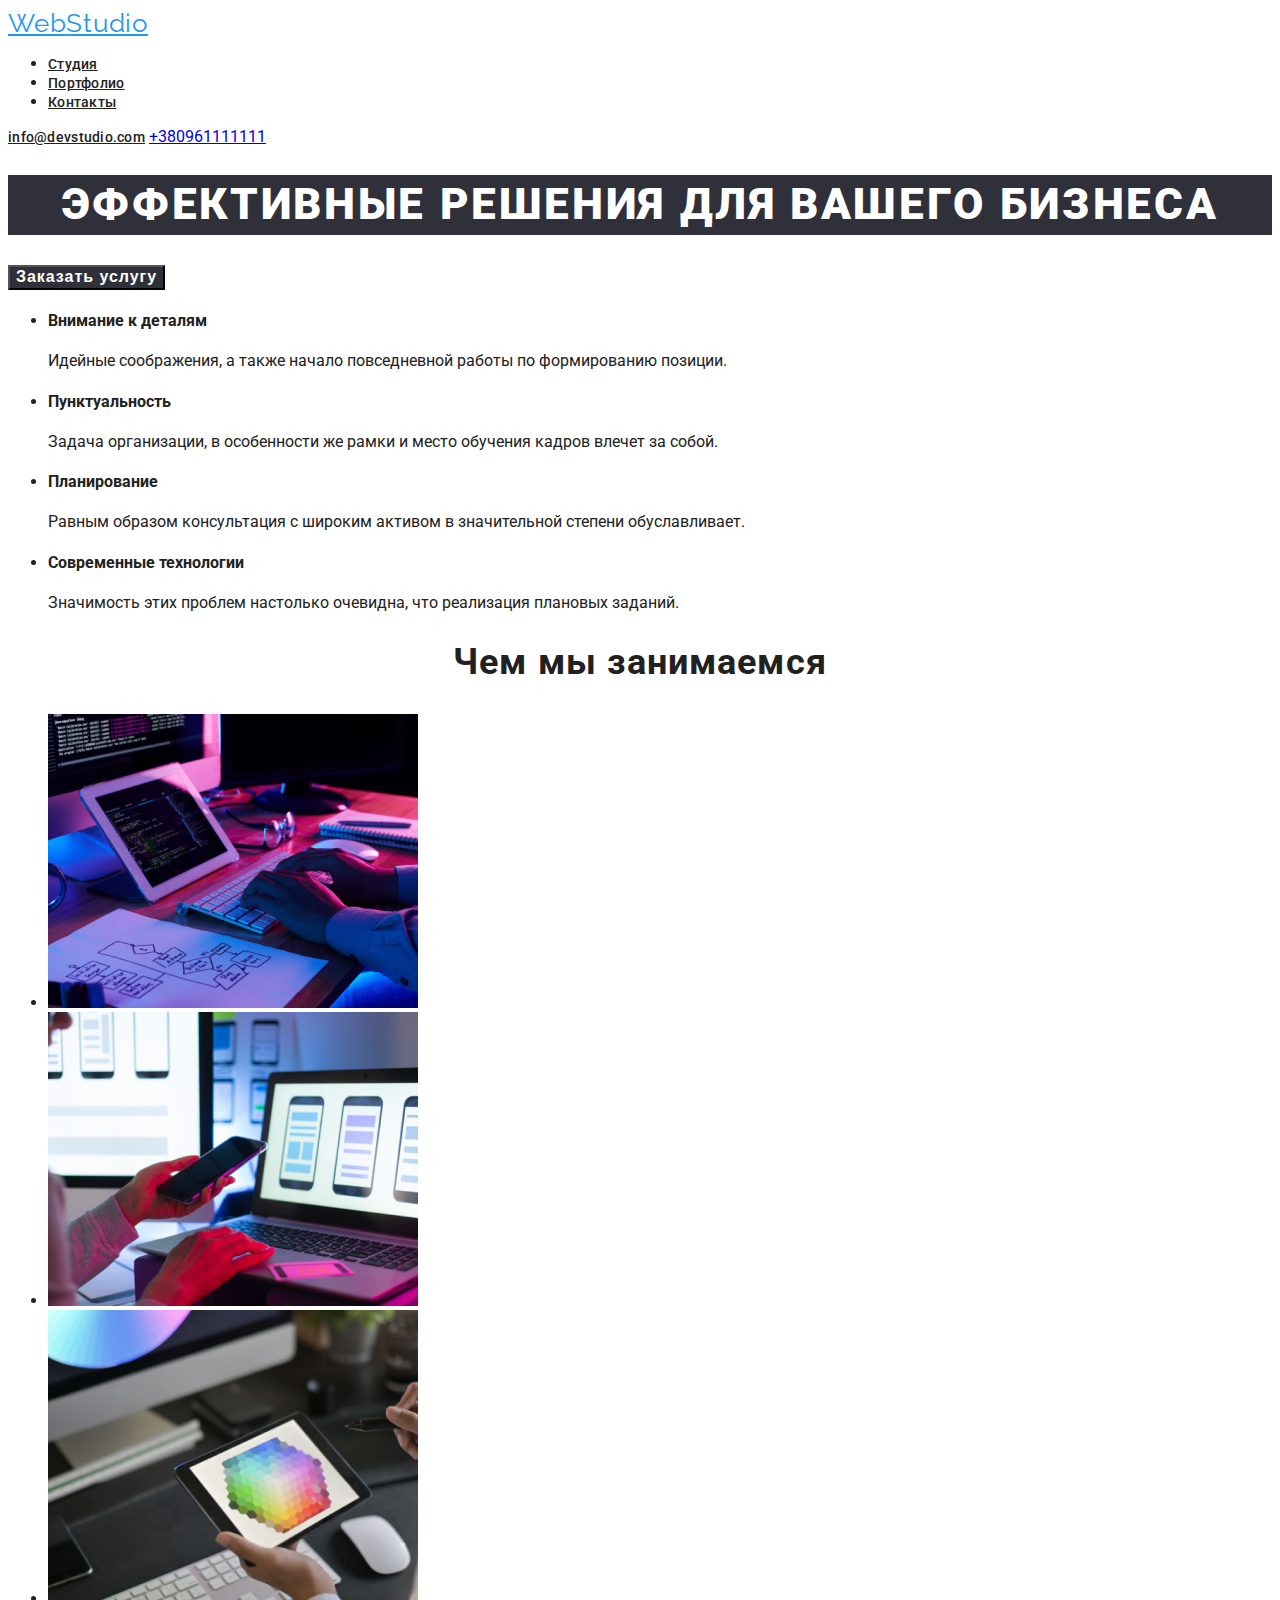
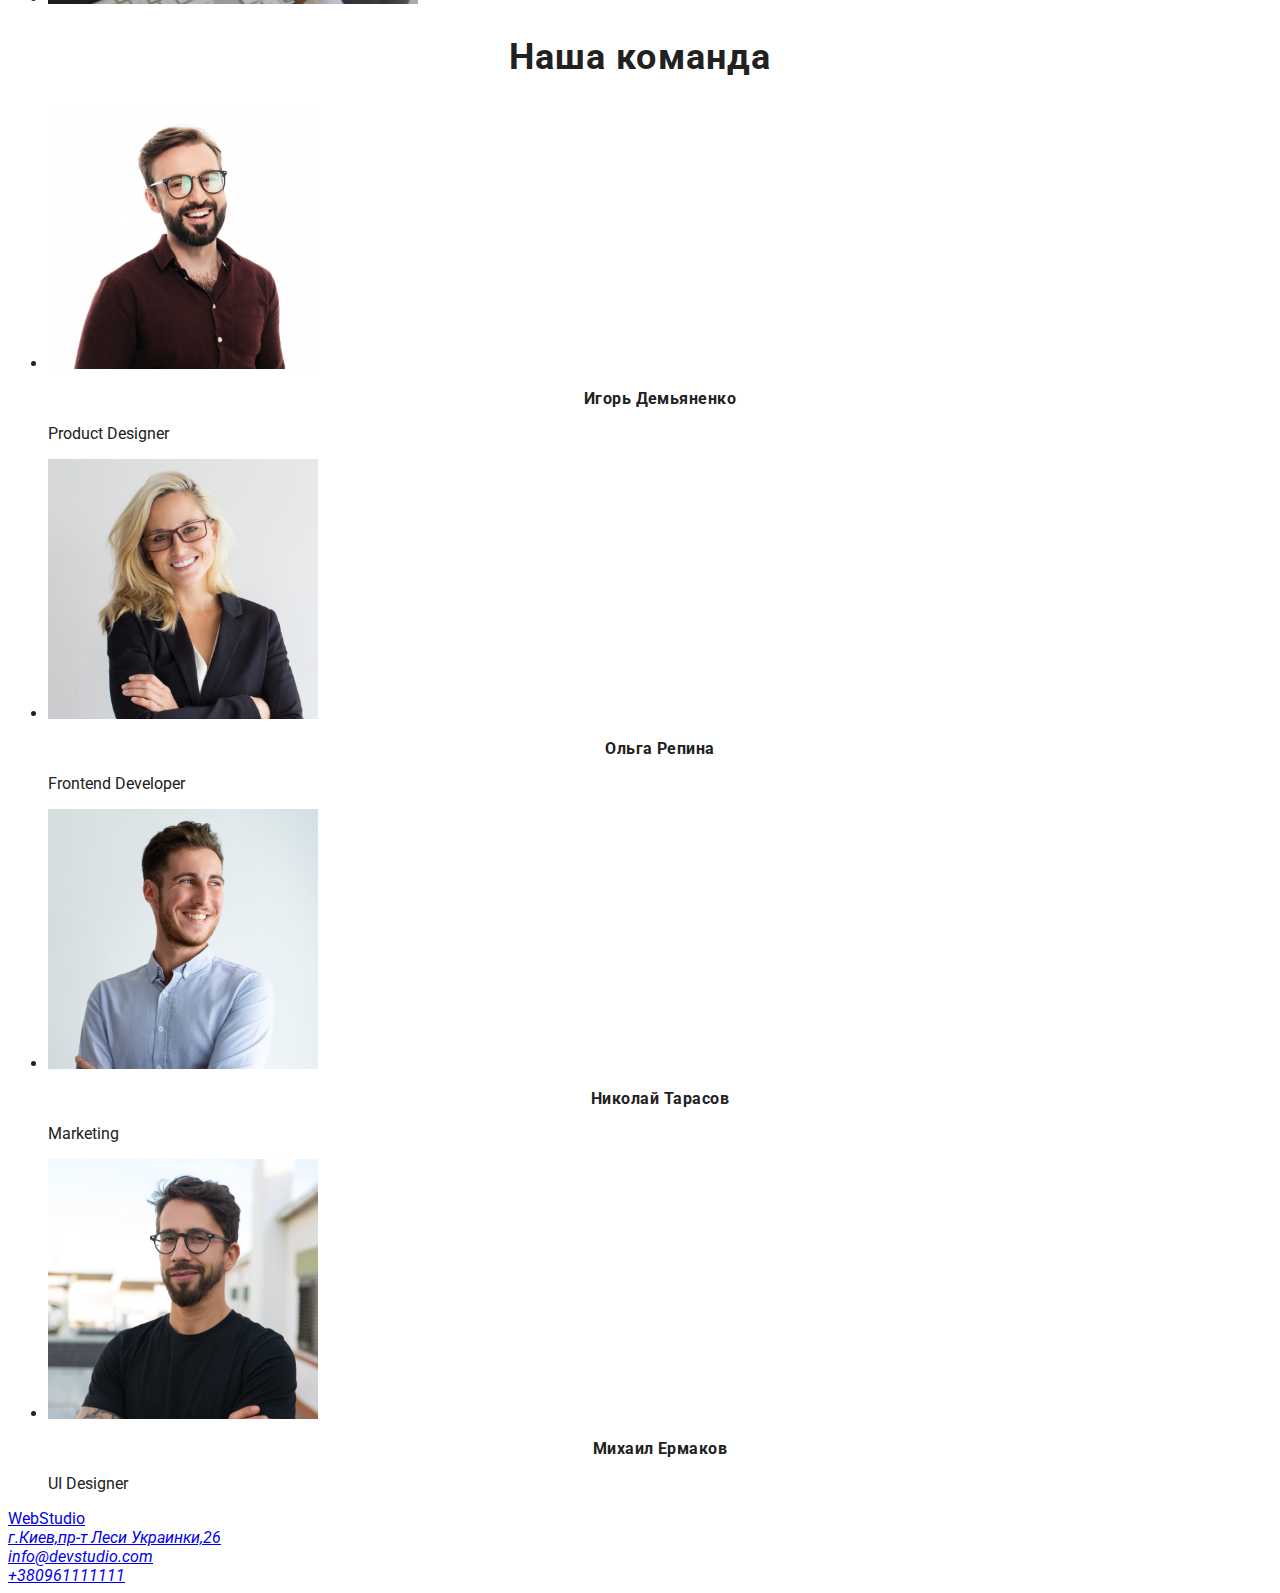
==== index.html @ 576f10f3 "index.html" ====
<!DOCTYPE html>
<html lang="ru">
<head>
    <meta charset="UTF-8">
    <meta name="viewport" content="width=device-width, initial-scale=1.0">
    <title lang="en">Web Studio</title>
    <link rel="preconnect" href="https://fonts.gstatic.com"> 
    <link 
          href="https://fonts.googleapis.com/css2?family=Raleway:wght@700&family=Roboto:wght@400;500;700;900&display=swap" 
          rel="stylesheet">
    <link rel="stylesheet" href="./css/styles.css">
</head>
<!--Header-->
<body>
    <header class="main-header">
        <nav class="navigation">
            <a class="logo-link" href="/"><span>Web</span>Studio</a>
            <ul class="navigation-list">
                <li class="navigation-list-item">
                    <a class="navigation-list-link" href="#">Студия</a>
                </li>
                <li class="navigation-list-item">
                    <a class="navigation-list-link" href="../portfolio.html">Портфолио</a>
                </li>
                <li class="navigation-list-item">
                    <a class="navigation-list-link" href="#">Контакты</a>
                </li>
            </ul>
        </nav>
            <a class="header-mail-link" href="mailto:info@devstudio.com">info@devstudio.com</a>
            <a class="header-tel-link" href="tel:+380961111111">+380961111111</a>
    </header>


    <main>
    <!--Hero-->
        <section class="hero">
                <h1 class="hero-title">Эффективные решения для вашего бизнеса</h1>
                <button class="modal-btn" type="button">Заказать услугу</button>
        </section>
        <section class="section-title">

            <ul class="post">
                <li class="post-title">
                    <h4 class="post-title-text">Внимание к деталям</h4>    
                    <p class="text">Идейные соображения, а также начало повседневной работы по формированию позиции.</p>
                </li>   
                <li class="post-title">
                    <h4 class="post-title-text">Пунктуальность</h4>
                    <p class="text">Задача организации, в особенности же рамки и место обучения кадров влечет за собой.</p>
                </li>
                <li class="post-title">
                   <h4 class="post-title-text">Планирование</h4>
                   <p class="text">Равным образом консультация с широким активом в значительной степени обуславливает.</p>
                </li>
                <li class="post-title">
                    <h4 class="post-title-text">Современные технологии</h4>
                    <p class="text">Значимость этих проблем настолько очевидна, что реализация плановых заданий.</p>
                </li>   
            </ul>
            <!--GALLERY-->
            <h2>Чем мы занимаемся</h2>
            <ul class="gallery">
                <li>
                    <img src="./ourproduct/box1.jpg" alt="верстка" width="370" height="294">
                </li>
                <li>
                    <img src="./ourproduct/box2.jpg" alt="приожения" width="370" height="294">
                </li>
                <li>
                    <img src="./ourproduct/box3.jpg" alt="дизайн" width="370" height="294">
                </li>
            </ul>
    </section>
    <section>
        <h2>Наша команда</h2>
        <ul>
            <li>
                <img src="./people/img.jpg" alt="Игорь Демьяненко" width="270" height="260">
                <h3>Игорь Демьяненко</h3>
                <p lang="en">Product Designer</p>

            </li>
            <li>
                 <img src="./people/img-1.jpg" alt="Oльга Репина" width="270" height="260">
                 <h3>Ольга Репина</h3>
                 <p lang="en">Frontend Developer</p>
 
            </li>
            <li>
                <img src="./people/img-2.jpg" alt="Николай Тарасов" width="270" height="260">
                <h3>Николай Тарасов</h3>
                <p lang="en">Marketing</p>

            </li>
            <li>
                <img src="./people/img-3.jpg" alt="Михаил Ермаков" width="270" height="260">
                <h3>Михаил Ермаков</h3>
                <p lang="en">UI Designer</p>
            </li>
        </ul>
     </section>
    </main>
    <footer>
        <a href="#" lang="en"><span>Web</span>Studio</a>
        <address>
            <a href="https://goo.gl/maps/spfhJ3f5usvw6KuQ7" target="_blank">г.Киев,пр-т Леси Украинки,26</a><br>

            <a href="mailto:info@devstudio.com">info@devstudio.com</a><br>
            <a href="tel:+380961111111">+380961111111</a>
         </address>
    </footer>
</body>   
</html>
---- css/styles.css ----
body{
    font-family: "Roboto", sans-serif;
    color: #212121;
}
/*цвет лого*/
.logo-link{
    font-family: "Raleway",sans-serif;
    font-style: normal;
    font-weight: 400;
    font-size: 26px;
    line-height: 1,192;
    letter-spacing: 0.03em;
    color: #2196F3;
}
.logo-link:hover,
.logo-link:focus{
    color:  #2196F3;
}

.navigation-list-link{
  font-weight: 500;
  font-size: 14px;
  line-height: 1.143;
  letter-spacing: 0.02em;
  color: #212121;
}

.navigation-list-link:hover,
.navigation-list-link:focus{
   color: #2196F3;
}

.header-mail-link{
  font-weight: 500;
  font-size: 14px;
  line-height: 1.143;
  letter-spacing: 0.02em;
   color: #212121;
}
.header-mail-link:hover,
.header-mail-link:focus{
    color: #2196F3;
}
.header-tel-linl{
  font-weight: 500;
  font-size: 14px;
  line-height: 1.143;
  color: #2196F3;
} 
.header-tel-link:hover,
.header-tel-linl:focus{
   color: #2196F3;
}

.hero-title{
    font-weight: 900;
    font-size: 44px;
    line-height: 1.36;
    text-align: center;
    letter-spacing: 0.06em;
    text-transform: uppercase;
    
    color: #FFFFFF;
    background-color: #2F303A;
}
/*КНОПКА*/

.modal-btn{
    background-color: #2196F3;
    color: #FFFFFF;
    font-weight: 700;
    font-size: 16px;
    line-height: 1.185;
    display: flex;
    align-items: center;
    text-align: center;
    letter-spacing: 0.06em;
    color: #FFFFFF;
    background-color: #2F303A;
}

h1, h2, h3, h4 {
    font-family: "Roboto",sans-serif; 
}
h1 {
    font-size: 44px;
    line-height: 1.36;
    color: #FFFFFF;
}
h2{
    font-size: 36px;
    line-height: 1.166;
    text-align: center;
    letter-spacing: 0.03em;
    color: #212121;
}
h3{
    font-size: 16px;
    line-height: 1.188;
    text-align: center;
    letter-spacing: 0.03em;
    color: #212121;
    
}
h4{

}
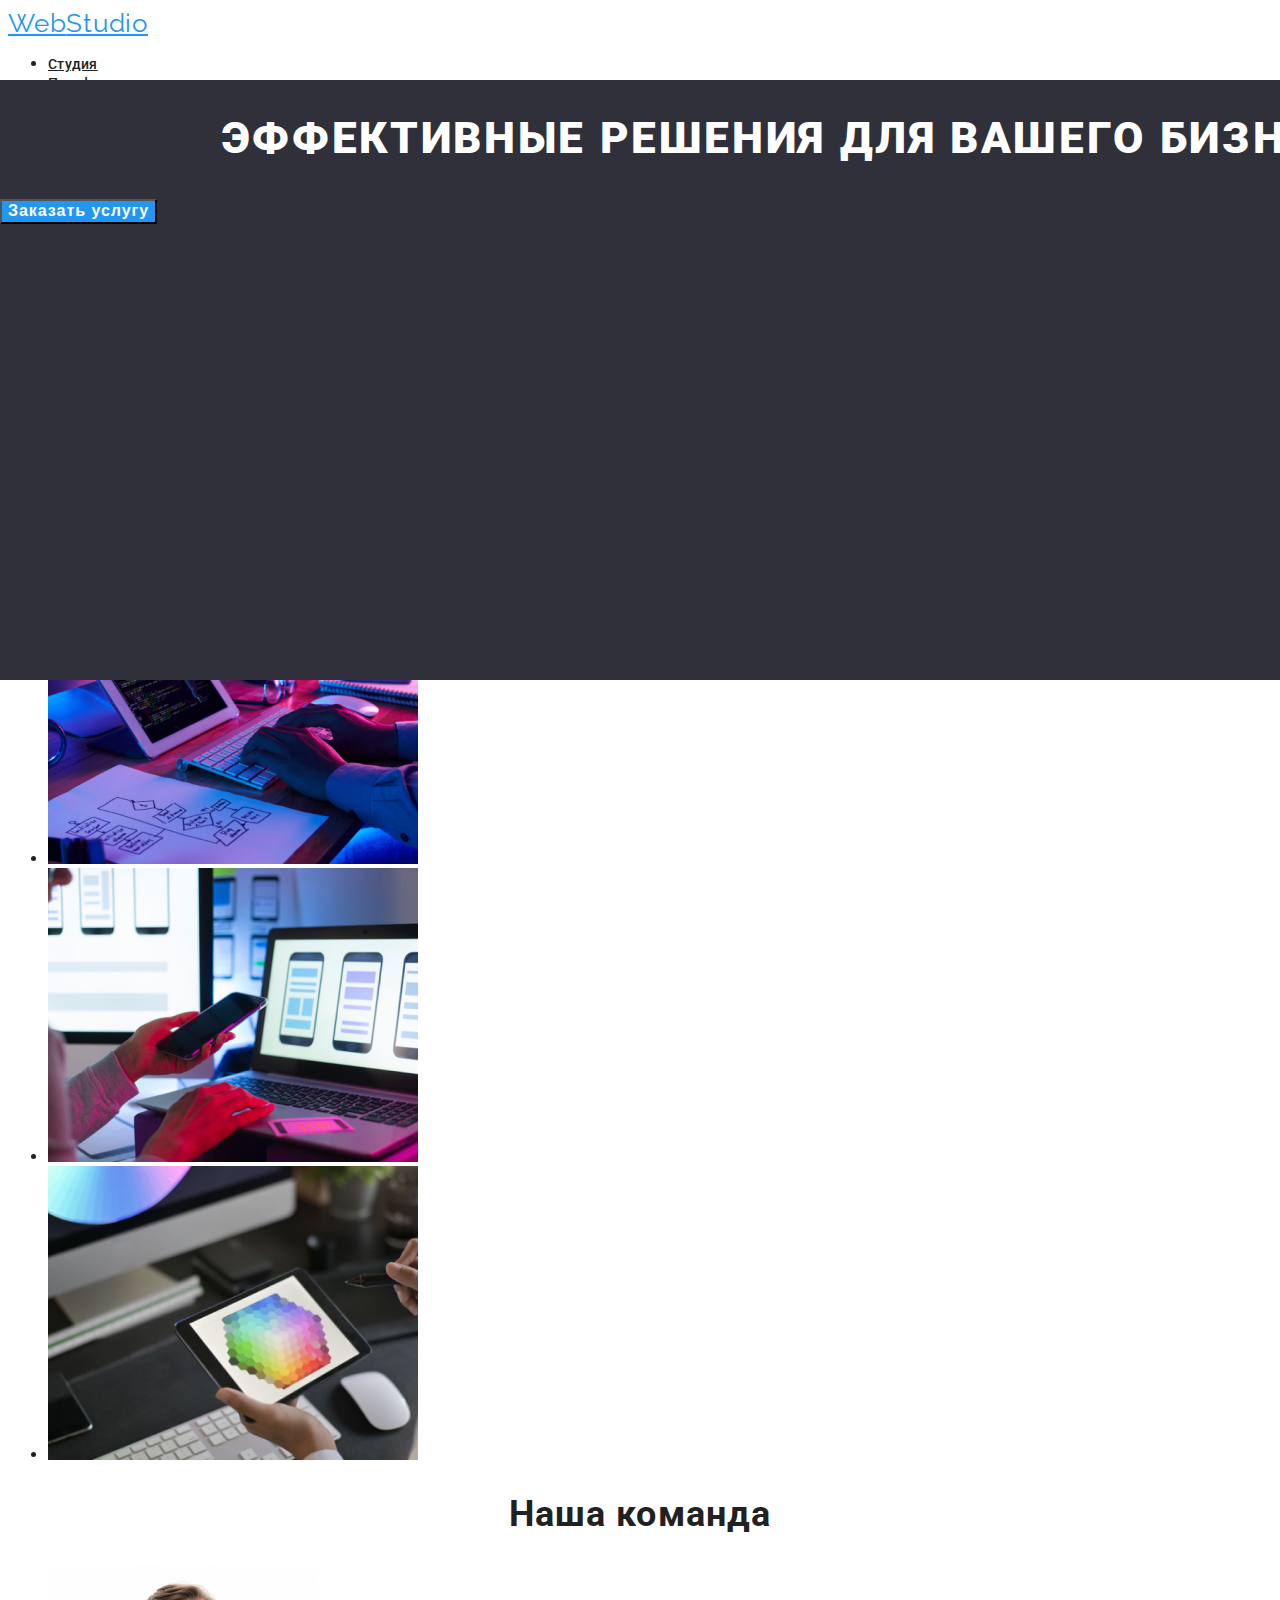
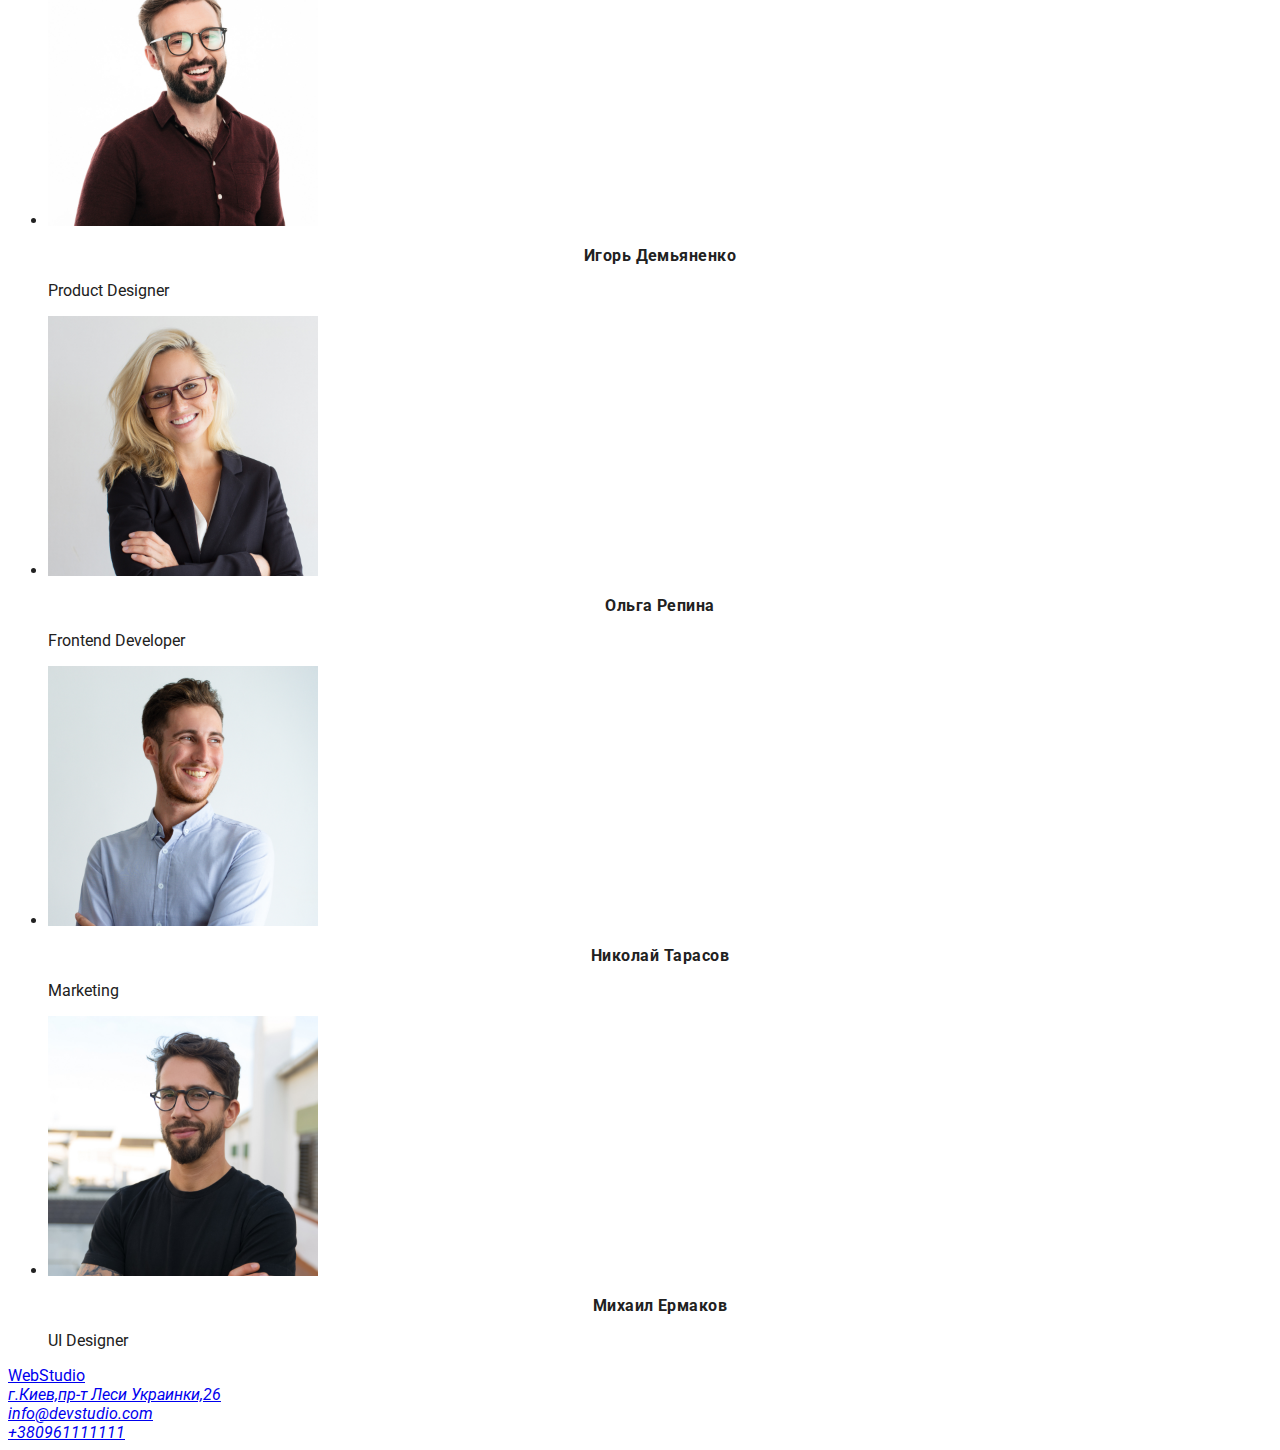
==== commit 78686bd6: "logo&portfolio" ====
--- a/index.html
+++ b/index.html
@@ -14,13 +14,13 @@
 <body>
     <header class="main-header">
         <nav class="navigation">
-            <a class="logo-link" href="/"><span>Web</span>Studio</a>
+            <a class="logo-link" href="./index.html"><span>Web</span>Studio</a>
             <ul class="navigation-list">
                 <li class="navigation-list-item">
-                    <a class="navigation-list-link" href="#">Студия</a>
+                    <a class="navigation-list-link" href="./index.html">Студия</a>
                 </li>
                 <li class="navigation-list-item">
-                    <a class="navigation-list-link" href="../portfolio.html">Портфолио</a>
+                    <a class="navigation-list-link" href="./portfolio.html">Портфолио</a>
                 </li>
                 <li class="navigation-list-item">
                     <a class="navigation-list-link" href="#">Контакты</a>
--- a/css/styles.css
+++ b/css/styles.css
@@ -51,7 +51,16 @@
 .header-tel-linl:focus{
    color: #2196F3;
 }
+.hero{
+    /* Bg */
+position: absolute;
+width: 1600px;
+height: 600px;
+left: 0px;
+top: 80px;
 
+background: #2F303A;
+}
 .hero-title{
     font-weight: 900;
     font-size: 44px;
@@ -76,7 +85,6 @@
     text-align: center;
     letter-spacing: 0.06em;
     color: #FFFFFF;
-    background-color: #2F303A;
 }
 
 h1, h2, h3, h4 {
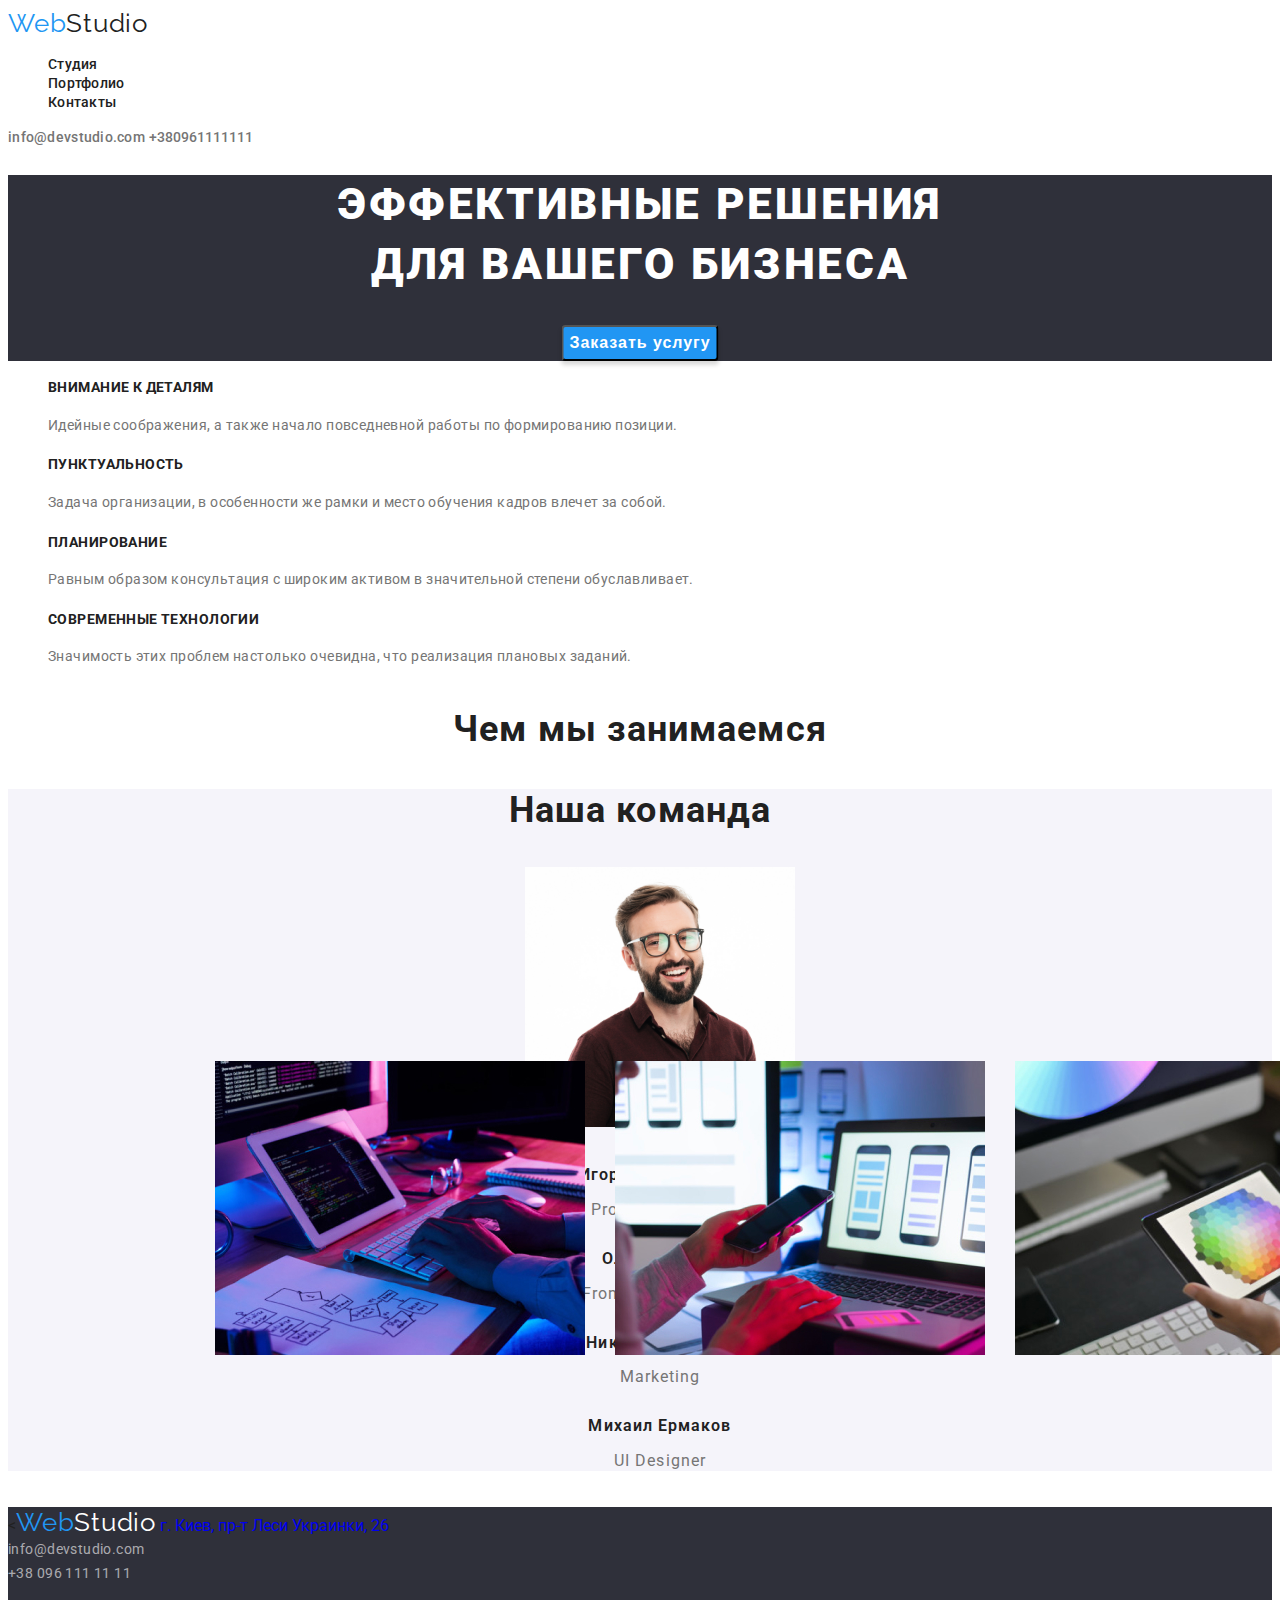
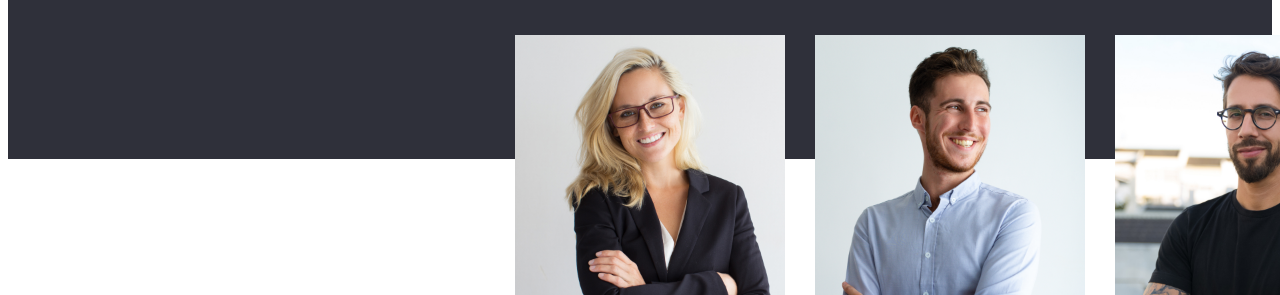
==== commit f75a4fee: "sectoion title" ====
--- a/index.html
+++ b/index.html
@@ -14,7 +14,7 @@
 <body>
     <header class="main-header">
         <nav class="navigation">
-            <a class="logo-link" href="./index.html"><span>Web</span>Studio</a>
+            <a class="logo-link" href="./index.html"><span class="logo">Web</span>Studio</a>
             <ul class="navigation-list">
                 <li class="navigation-list-item">
                     <a class="navigation-list-link" href="./index.html">Студия</a>
@@ -35,8 +35,8 @@
     <main>
     <!--Hero-->
         <section class="hero">
-                <h1 class="hero-title">Эффективные решения для вашего бизнеса</h1>
-                <button class="modal-btn" type="button">Заказать услугу</button>
+                <h1 class="hero-title">Эффективные решения<br>для вашего бизнеса</h1>
+                <button type="submit" class="button"><span>Заказать услугу</span></button>
         </section>
         <section class="section-title">
 
@@ -59,56 +59,55 @@
                 </li>   
             </ul>
             <!--GALLERY-->
-            <h2>Чем мы занимаемся</h2>
-            <ul class="gallery">
-                <li>
-                    <img src="./ourproduct/box1.jpg" alt="верстка" width="370" height="294">
+            <h2 class="our-products">Чем мы занимаемся</h2>
+            <ul class="our-products-list">
+                <li class="our-products-item">
+                    <img class="computer" src="./ourproduct/box1.jpg" alt="верстка" width="370" height="294">
                 </li>
-                <li>
-                    <img src="./ourproduct/box2.jpg" alt="приожения" width="370" height="294">
+                <li class="our-products-item">
+                    <img class="loptop" src="./ourproduct/box2.jpg" alt="приожения" width="370" height="294">
                 </li>
-                <li>
-                    <img src="./ourproduct/box3.jpg" alt="дизайн" width="370" height="294">
+                <li class="our-products-item">
+                    <img class="tablet" src="./ourproduct/box3.jpg" alt="дизайн" width="370" height="294">
                 </li>
             </ul>
     </section>
-    <section>
-        <h2>Наша команда</h2>
-        <ul>
-            <li>
-                <img src="./people/img.jpg" alt="Игорь Демьяненко" width="270" height="260">
-                <h3>Игорь Демьяненко</h3>
-                <p lang="en">Product Designer</p>
+    <section class="team" >
+        <h2 class="our-team">Наша команда</h2>
+        <ul class="our-team">
+            <li class="our-team-list">
+                <img class="igor" src="./people/img.jpg" alt="Игорь Демьяненко" width="270" height="260">
+                <h3 class="our-names" >Игорь Демьяненко</h3>
+                <p class="our-profession" lang="en">Product Designer</p>
 
             </li>
-            <li>
-                 <img src="./people/img-1.jpg" alt="Oльга Репина" width="270" height="260">
-                 <h3>Ольга Репина</h3>
-                 <p lang="en">Frontend Developer</p>
+            <li class="our-team-list">
+                 <img class="olga" src="./people/img-1.jpg" alt="Oльга Репина" width="270" height="260">
+                 <h3 class="our-names" >Ольга Репина</h3>
+                 <p class="our-profession" lang="en">Frontend Developer</p>
  
             </li>
-            <li>
-                <img src="./people/img-2.jpg" alt="Николай Тарасов" width="270" height="260">
-                <h3>Николай Тарасов</h3>
-                <p lang="en">Marketing</p>
+            <li class="our-team-list">
+                <img class="nikolay" src="./people/img-2.jpg" alt="Николай Тарасов" width="270" height="260">
+                <h3 class="our-names" >Николай Тарасов</h3>
+                <p class="our-profession" lang="en">Marketing</p>
 
             </li>
-            <li>
-                <img src="./people/img-3.jpg" alt="Михаил Ермаков" width="270" height="260">
-                <h3>Михаил Ермаков</h3>
-                <p lang="en">UI Designer</p>
+            <li class="our-team-list">
+                <img class="mihail" src="./people/img-3.jpg" alt="Михаил Ермаков" width="270" height="260">
+                <h3 class="our-names" >Михаил Ермаков</h3>
+                <p class="our-profession" lang="en">UI Designer</p>
             </li>
         </ul>
      </section>
     </main>
-    <footer>
-        <a href="#" lang="en"><span>Web</span>Studio</a>
-        <address>
-            <a href="https://goo.gl/maps/spfhJ3f5usvw6KuQ7" target="_blank">г.Киев,пр-т Леси Украинки,26</a><br>
+    <footer id="footer" class="footer"> <!--ID для ссылки-якоря-->
+        <<a class="logo-link-2" href="./index.html"><span class="logo-2">Web</span>Studio</a>
 
-            <a href="mailto:info@devstudio.com">info@devstudio.com</a><br>
-            <a href="tel:+380961111111">+380961111111</a>
-         </address>
-    </footer>
+     <a href="https://goo.gl/maps/Ce2jviXbWAB63QqT9" class="adress-map" >г. Киев, пр-т Леси Украинки, 26 </a><br>
+     <a href="mailto:info@example.com" class="down-contacts">info@devstudio.com</a><br>
+     <a href="tel:+380961111111" class="down-contacts">+38 096 111 11 11</a>
+
+</footer>
 </body>   
 </html>--- a/css/styles.css
+++ b/css/styles.css
@@ -2,7 +2,30 @@
     font-family: "Roboto", sans-serif;
     color: #212121;
 }
+a{
+    text-decoration: none;
+}
+li{
+    list-style-type: none;
+}
+html {
+    --hover-color: #2196f3;
+    --p-color: #757575;
+    --bg-color: #2f303a;
+    --text-color: #212121;
+}
+/*========header===========*/
 /*цвет лого*/
+.logo
+{
+    font-family: "Raleway",sans-serif;
+    font-style: normal;
+    font-weight: 400;
+    font-size: 26px;
+    line-height: 1,192;
+    letter-spacing: 0.03em;
+    color: #2196F3;
+}
 .logo-link{
     font-family: "Raleway",sans-serif;
     font-style: normal;
@@ -10,11 +33,7 @@
     font-size: 26px;
     line-height: 1,192;
     letter-spacing: 0.03em;
-    color: #2196F3;
-}
-.logo-link:hover,
-.logo-link:focus{
-    color:  #2196F3;
+    color: #212121;
 }
 
 .navigation-list-link{
@@ -27,7 +46,7 @@
 
 .navigation-list-link:hover,
 .navigation-list-link:focus{
-   color: #2196F3;
+   color: var(--hover-color);
 }
 
 .header-mail-link{
@@ -35,31 +54,29 @@
   font-size: 14px;
   line-height: 1.143;
   letter-spacing: 0.02em;
-   color: #212121;
+   color: #757575;;
 }
 .header-mail-link:hover,
 .header-mail-link:focus{
     color: #2196F3;
 }
-.header-tel-linl{
+.header-tel-link{
   font-weight: 500;
   font-size: 14px;
   line-height: 1.143;
-  color: #2196F3;
+  color: #757575;
 } 
 .header-tel-link:hover,
 .header-tel-linl:focus{
    color: #2196F3;
 }
+
+/*===============HERO=========*/
 .hero{
     /* Bg */
-position: absolute;
-width: 1600px;
-height: 600px;
 left: 0px;
 top: 80px;
-
-background: #2F303A;
+background: var(--bg-color);
 }
 .hero-title{
     font-weight: 900;
@@ -72,45 +89,200 @@
     color: #FFFFFF;
     background-color: #2F303A;
 }
-/*КНОПКА*/
-
-.modal-btn{
-    background-color: #2196F3;
-    color: #FFFFFF;
-    font-weight: 700;
+/*------------button---------*/
+
+.button{
+    background-color: var(--hover-color);
+    box-shadow: 0px 4px 4px rgba(0, 0, 0, 0.15);
+    border-radius: 4px;
+    position: relative;
+    left: 50%;
+    transform: translate(-50%, 0);
+}
+.button span {
+    font-weight: bold;
     font-size: 16px;
-    line-height: 1.185;
+    line-height: 187%;
     display: flex;
     align-items: center;
     text-align: center;
     letter-spacing: 0.06em;
+    color: #ffffff;
+  }
+  .button:hover {
+    background-color: #ffffff;
+  }
+  .button span:hover {
+    color: var(--hover-color);
+  }
+
+   /*==========section-title===========*/
+  .post-title-text{
+    font-weight: bold;
+    font-size: 14px;
+    line-height: 1.142;
+    letter-spacing: 0.03em;
+    text-transform: uppercase;
+    color: #212121;
+  }
+
+.text{
+  font-size: 14px;
+  line-height: 1.714;
+  letter-spacing: 0.03em;
+  color: #757575;
+}
+.our-products{
+  font-weight: 700;
+  font-size: 36px;
+  line-height: 1.667;
+  text-align: center;
+  letter-spacing: 0.03em;
+  color: #212121;
+}
+
+/*=======GALERY=========*/
+.computer{
+  /* img */
+  position: absolute;
+width: 370px;
+height: 294px;
+left: 215px;
+top: 1061px;
+
+}
+.loptop{
+  /* img */
+  position: absolute;
+width: 370px;
+height: 294px;
+left: 615px;
+top: 1061px;
+}
+
+.tablet{
+  /* img */
+position: absolute;
+width: 370px;
+height: 294px;
+left: 1015px;
+top: 1061px;
+}
+
+/*===========TEAM==========*/
+.team{
+  /* Section bg */
+left: 0px;
+top: 1449px;
+background: #F5F4FA;
+}
+.our-team{
+  font-weight: 700;
+font-size: 36px;
+line-height: 42px;
+text-align: center;
+letter-spacing: 0.03em;
+}
+
+/*----------img--------------*/
+}
+.igor {
+position: absolute;
+width: 270px;
+height: 260px;
+left: 215px;
+top: 1635px;
+}
+
+.olga {
+  position: absolute;
+  width: 270px;
+  height: 260px;
+  left: 515px;
+  top: 1635px;
+}
+
+.nikolay {
+  position: absolute;
+width: 270px;
+height: 260px;
+left: 815px;
+top: 1635px;
+}
+
+.mihail {
+  position: absolute;
+  width: 270px;
+  height: 260px;
+  left: 1115px;
+  top: 1635px;
+}
+
+.our-names {
+  margin-top: 30px;
+  font-weight: 600;
+  font-size: 16px;
+  line-height: 1.18;
+  color: var(--text-color);
+}
+
+.our-names {
+  text-decoration: none;
+}
+
+.our-profession {
+  margin-top: 10px;
+  font-weight: 400;
+  font-size: 16px;
+  line-height: 1.18;
+  color: var(--p-color);
+}
+
+/*=======footer=========*/
+.footer{
+    height: 252px;
+    width: 100%;
+    background: var(--bg-color);
+  }
+  .logo-2 {
+    font-family: "Raleway",sans-serif;
+    font-style: normal;
+    font-weight: 400;
+    font-size: 26px;
+    line-height: 1,192;
+    letter-spacing: 0.03em;
+    color: #2196F3;}
+  .logo-link-2{
+    font-family: "Raleway",sans-serif;
+    font-style: normal;
+    font-weight: 400;
+    font-size: 26px;
+    line-height: 1,192;
+    letter-spacing: 0.03em;
+    color: #ffffff;}
+  }
+    
+    
+  .adress-map {
+    font-weight: 400;
+    font-size: 14px;
+    line-height: 1,714;
+    letter-spacing: 0.03em;
     color: #FFFFFF;
-}
-
-h1, h2, h3, h4 {
-    font-family: "Roboto",sans-serif; 
-}
-h1 {
-    font-size: 44px;
-    line-height: 1.36;
-    color: #FFFFFF;
-}
-h2{
-    font-size: 36px;
-    line-height: 1.166;
-    text-align: center;
-    letter-spacing: 0.03em;
-    color: #212121;
-}
-h3{
-    font-size: 16px;
-    line-height: 1.188;
-    text-align: center;
-    letter-spacing: 0.03em;
-    color: #212121;
-    
-}
-h4{
-
-}
-
+  }
+
+  .adress-visit:hover {
+    color: var(--hover-color);
+  }
+  .down-contacts {
+    font-style: normal;
+    font-weight: normal;
+    font-size: 14px;
+    line-height: 24px;
+    letter-spacing: 0.03em;
+    color: rgba(255, 255, 255, 0.6);
+  }
+  .down-contacts:hover {
+    color: var(--hover-color);
+  }
+}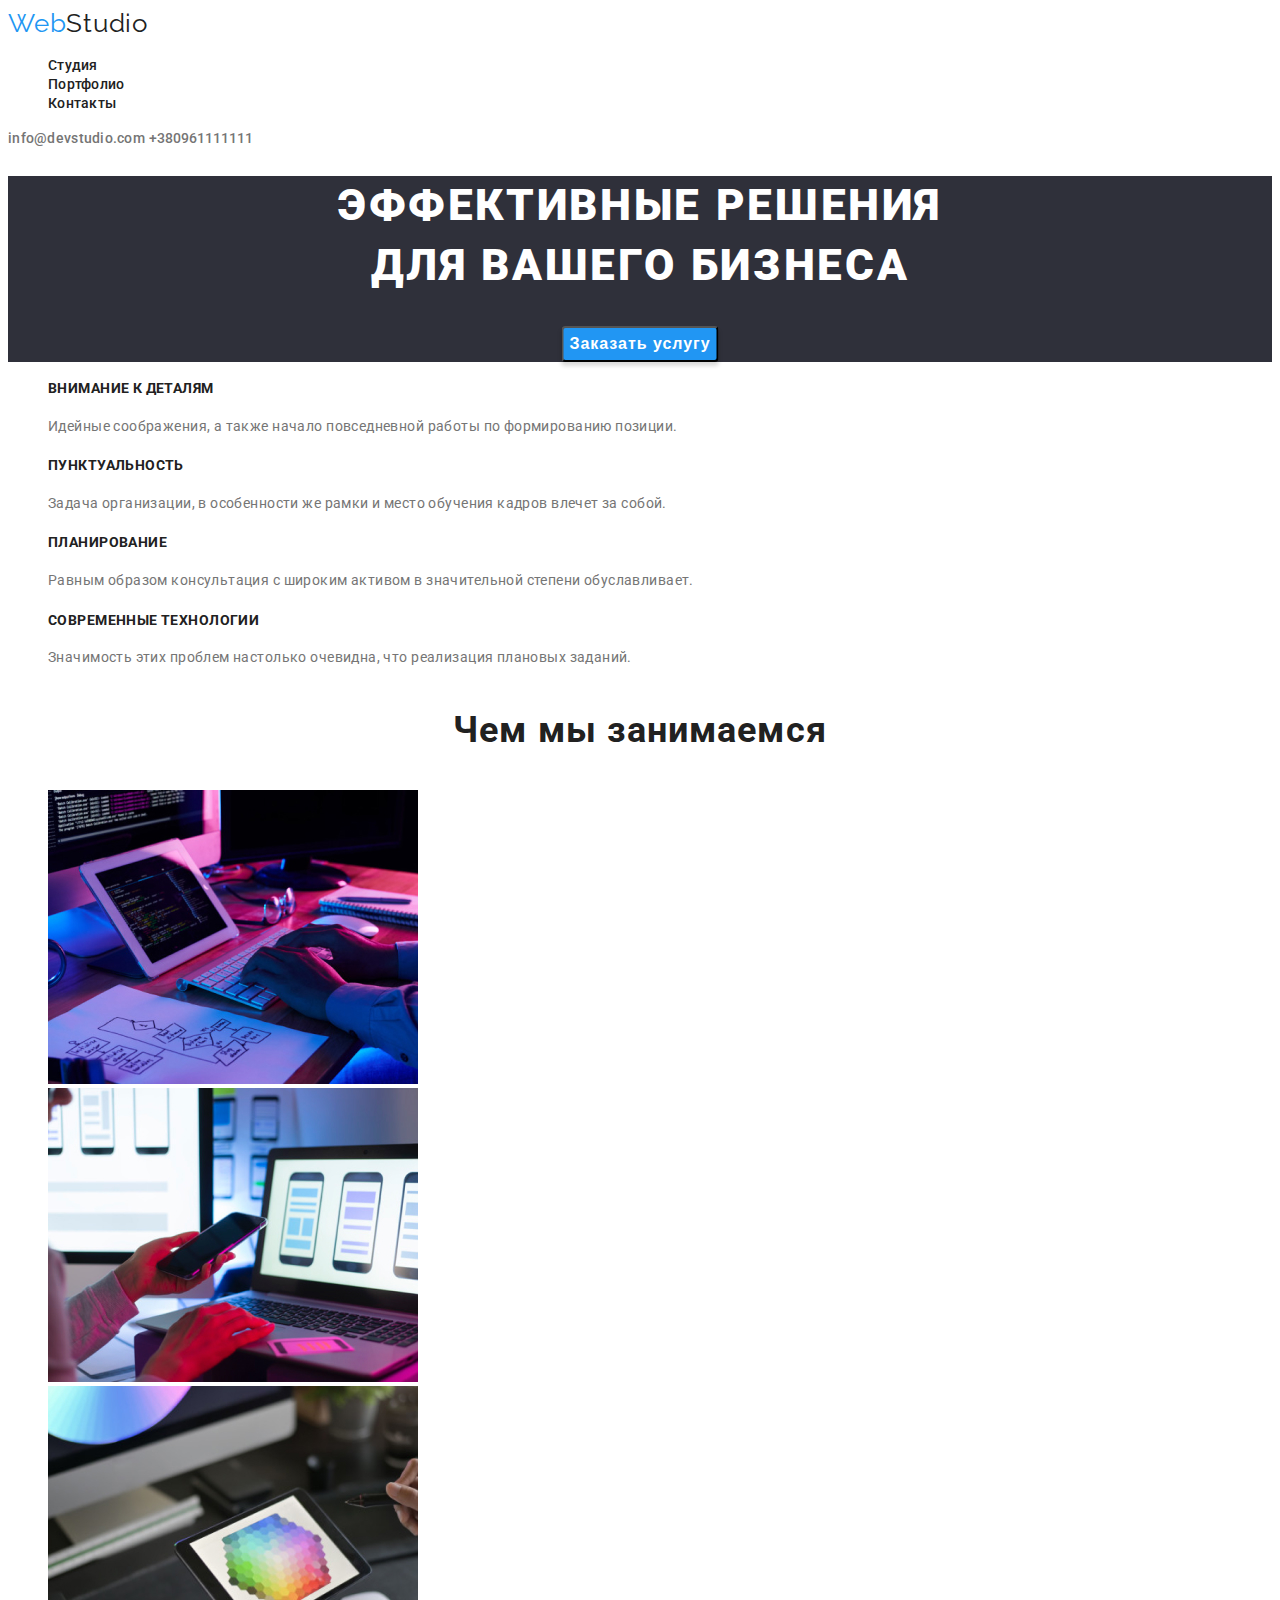
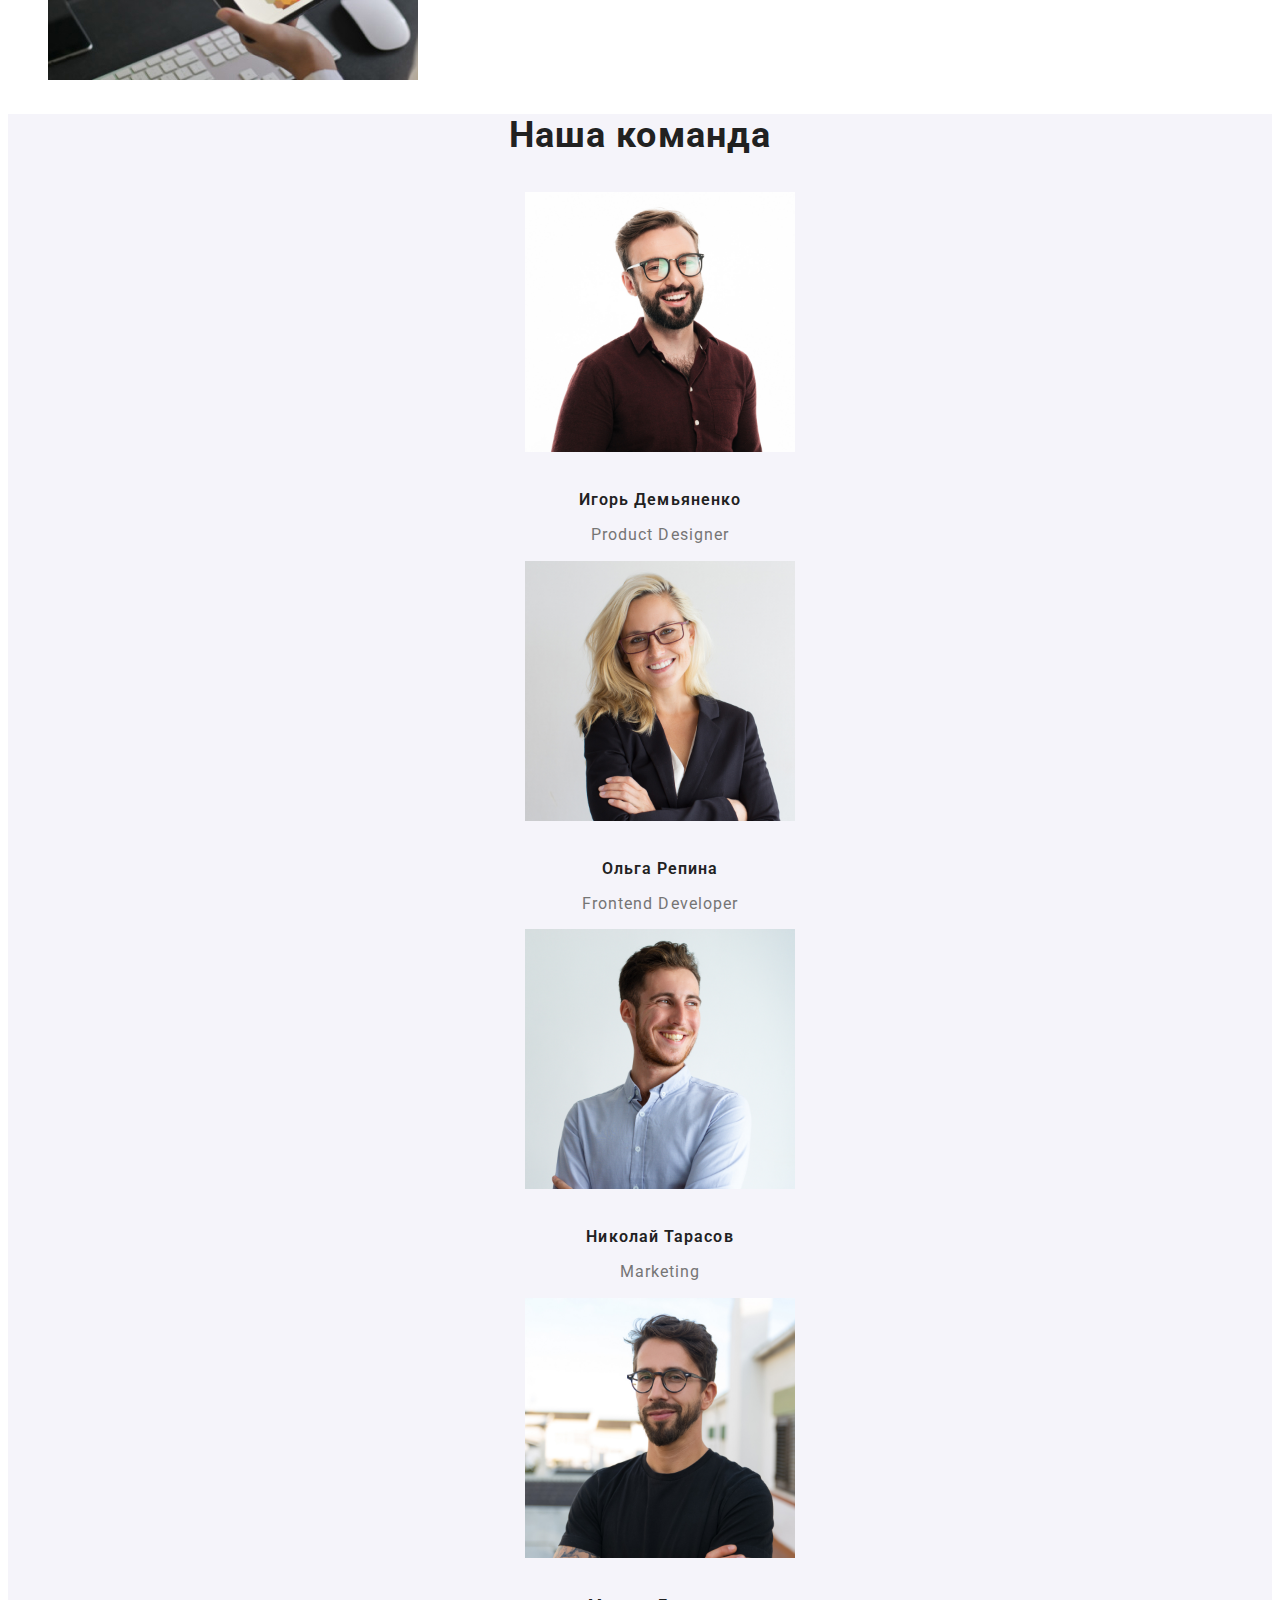
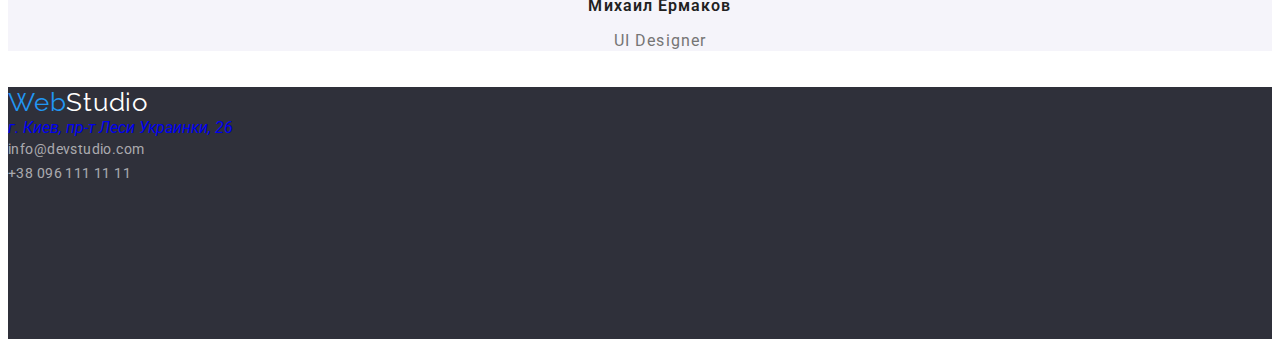
==== commit e22ebeea: "portvolio done" ====
--- a/index.html
+++ b/index.html
@@ -101,13 +101,13 @@
         </ul>
      </section>
     </main>
-    <footer id="footer" class="footer"> <!--ID для ссылки-якоря-->
-        <<a class="logo-link-2" href="./index.html"><span class="logo-2">Web</span>Studio</a>
-
-     <a href="https://goo.gl/maps/Ce2jviXbWAB63QqT9" class="adress-map" >г. Киев, пр-т Леси Украинки, 26 </a><br>
+    <footer id="footer" class="footer"> 
+        <a class="logo-link-2" href="./index.html"><span class="logo-2">Web</span>Studio</a>
+    <address>
+     <a href="https://goo.gl/maps/Ce2jviXbWAB63QqT9" class="adress-map">г. Киев, пр-т Леси Украинки, 26</a><br>
      <a href="mailto:info@example.com" class="down-contacts">info@devstudio.com</a><br>
      <a href="tel:+380961111111" class="down-contacts">+38 096 111 11 11</a>
-
+    </address>
 </footer>
 </body>   
 </html>--- a/css/styles.css
+++ b/css/styles.css
@@ -31,7 +31,7 @@
     font-style: normal;
     font-weight: 400;
     font-size: 26px;
-    line-height: 1,192;
+    line-height: 1.192;
     letter-spacing: 0.03em;
     color: #212121;
 }
@@ -123,7 +123,7 @@
     line-height: 1.142;
     letter-spacing: 0.03em;
     text-transform: uppercase;
-    color: #212121;
+    color: var(--text-color);
   }
 
 .text{
@@ -138,36 +138,11 @@
   line-height: 1.667;
   text-align: center;
   letter-spacing: 0.03em;
-  color: #212121;
+  color: var(--text-color);
 }
 
 /*=======GALERY=========*/
-.computer{
-  /* img */
-  position: absolute;
-width: 370px;
-height: 294px;
-left: 215px;
-top: 1061px;
-
-}
-.loptop{
-  /* img */
-  position: absolute;
-width: 370px;
-height: 294px;
-left: 615px;
-top: 1061px;
-}
-
-.tablet{
-  /* img */
-position: absolute;
-width: 370px;
-height: 294px;
-left: 1015px;
-top: 1061px;
-}
+
 
 /*===========TEAM==========*/
 .team{
@@ -185,39 +160,6 @@
 }
 
 /*----------img--------------*/
-}
-.igor {
-position: absolute;
-width: 270px;
-height: 260px;
-left: 215px;
-top: 1635px;
-}
-
-.olga {
-  position: absolute;
-  width: 270px;
-  height: 260px;
-  left: 515px;
-  top: 1635px;
-}
-
-.nikolay {
-  position: absolute;
-width: 270px;
-height: 260px;
-left: 815px;
-top: 1635px;
-}
-
-.mihail {
-  position: absolute;
-  width: 270px;
-  height: 260px;
-  left: 1115px;
-  top: 1635px;
-}
-
 .our-names {
   margin-top: 30px;
   font-weight: 600;
@@ -257,21 +199,21 @@
     font-style: normal;
     font-weight: 400;
     font-size: 26px;
-    line-height: 1,192;
+    line-height: 1.192;
     letter-spacing: 0.03em;
     color: #ffffff;}
   }
     
     
   .adress-map {
-    font-weight: 400;
-    font-size: 14px;
-    line-height: 1,714;
-    letter-spacing: 0.03em;
-    color: #FFFFFF;
-  }
-
-  .adress-visit:hover {
+font-weight: normal;
+font-size: 14px;
+line-height: 1.714;
+letter-spacing: 0.03em;
+color: #FFFFFF;
+  }
+
+  .adress-map:hover {
     color: var(--hover-color);
   }
   .down-contacts {
@@ -285,4 +227,22 @@
   .down-contacts:hover {
     color: var(--hover-color);
   }
+}
+
+/*===========PORTFOLIO============*/
+/*---buttons такаие же как и встудии--*/
+.our-works {
+font-weight: 700;
+font-size: 18px;
+line-height: 200%;
+letter-spacing: 0.06em;
+color: var(--text-color);
+}
+.our-works-text{
+font-weight: normal;
+font-size: 16px;
+line-height: 1.875;
+/* identical to box height, or 187% */
+letter-spacing: 0.03em;
+color: var(--p-color)
 }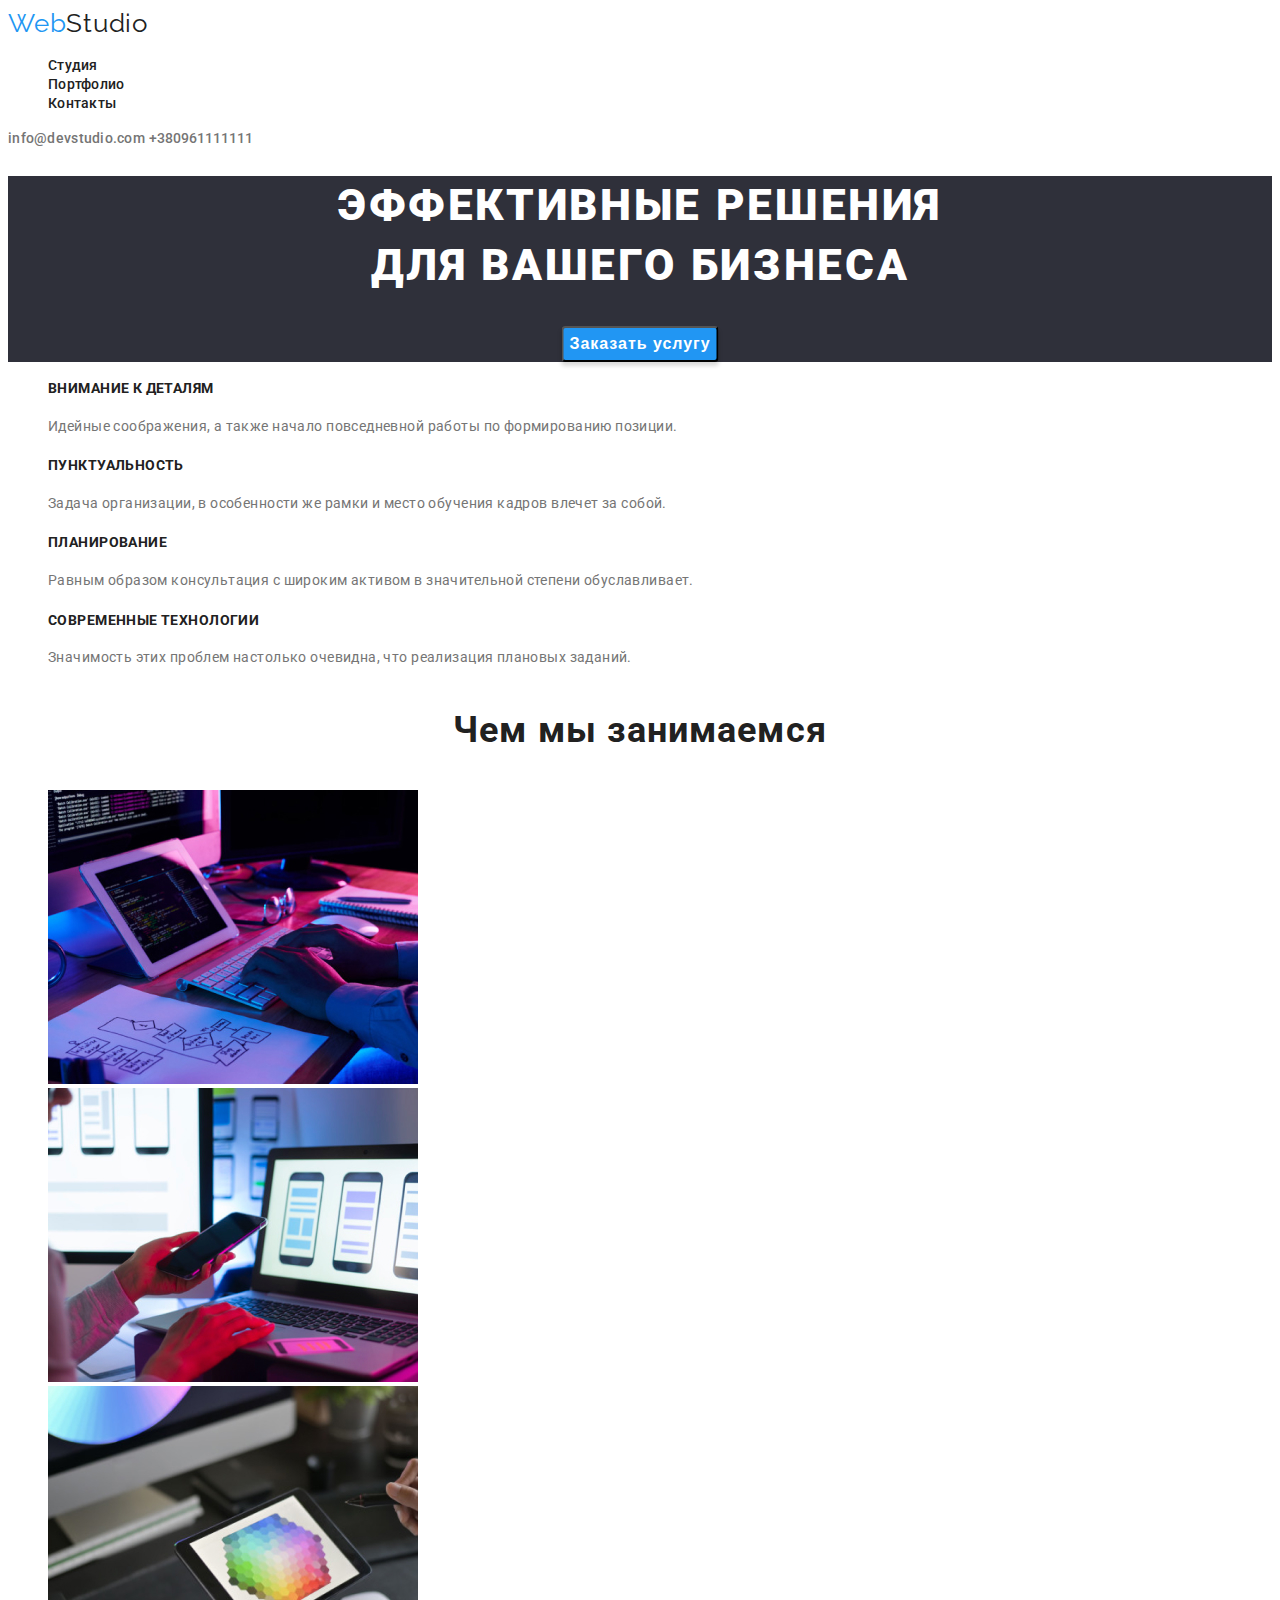
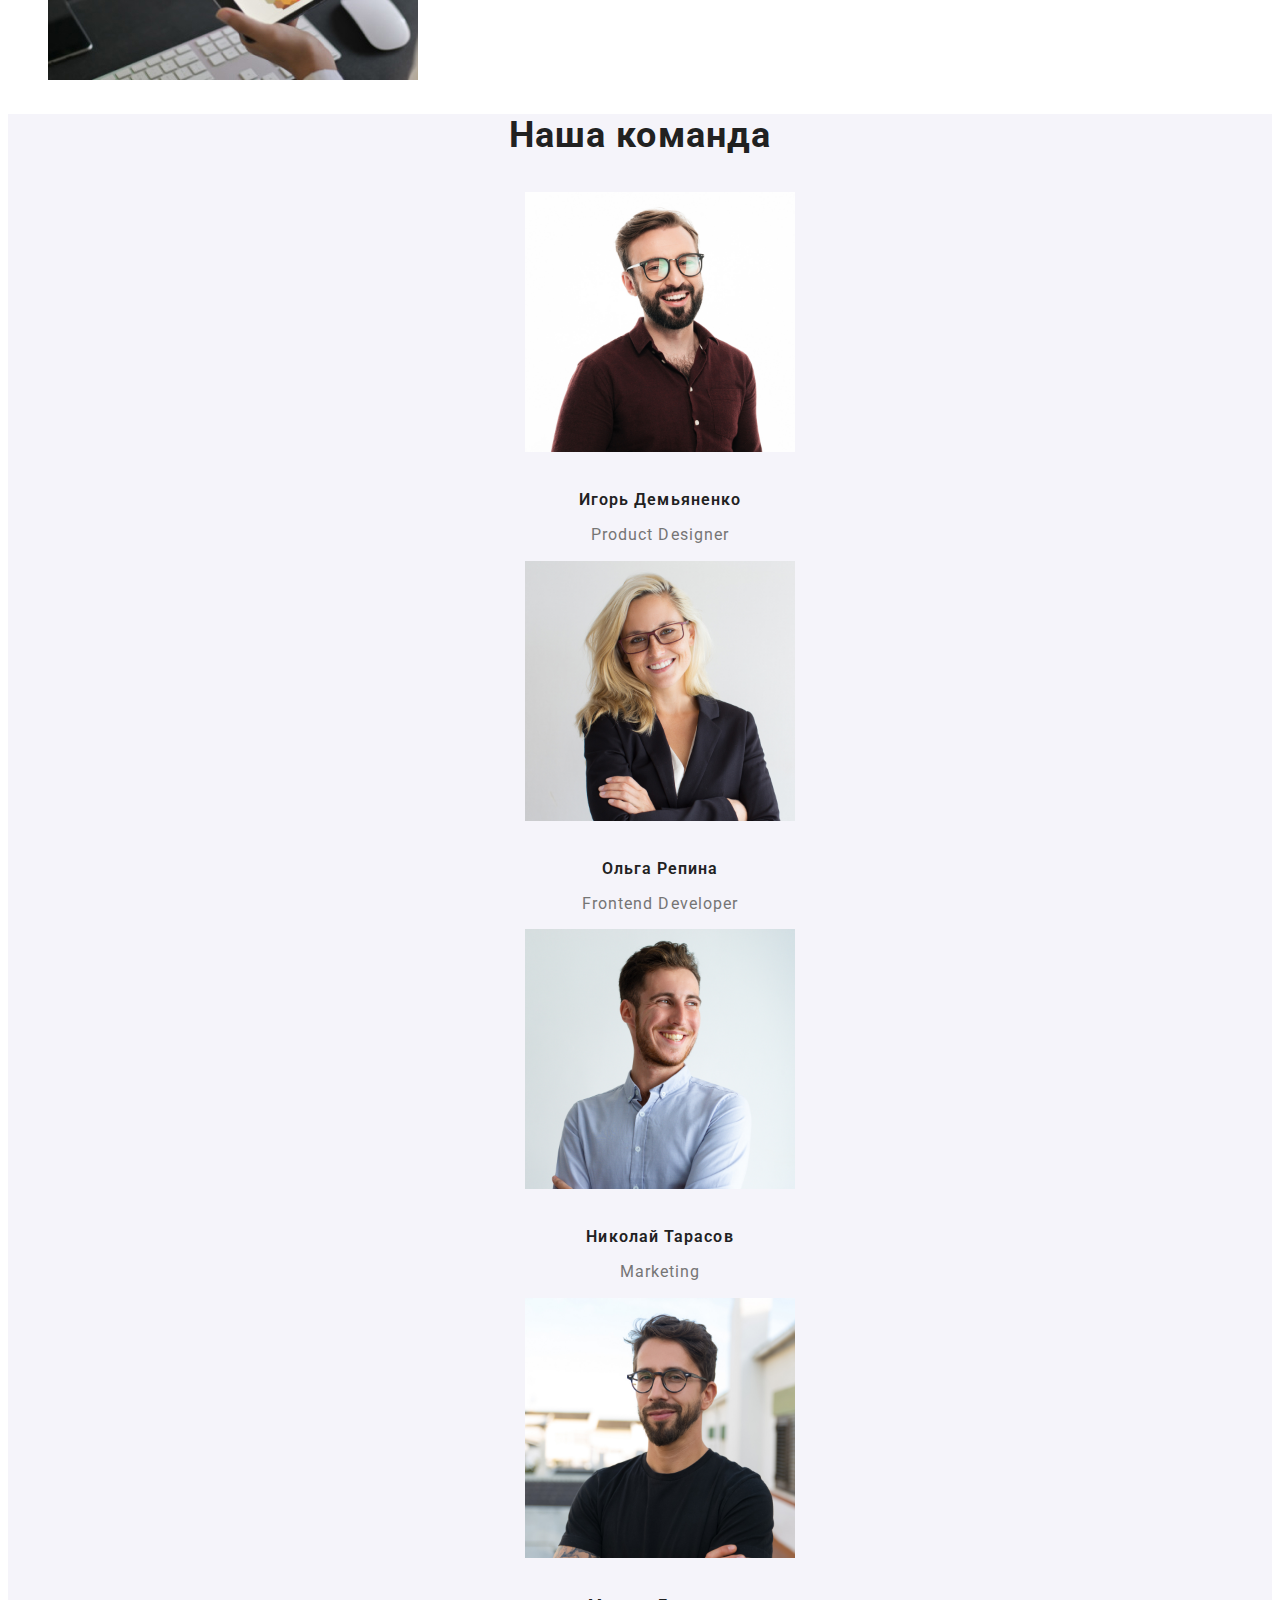
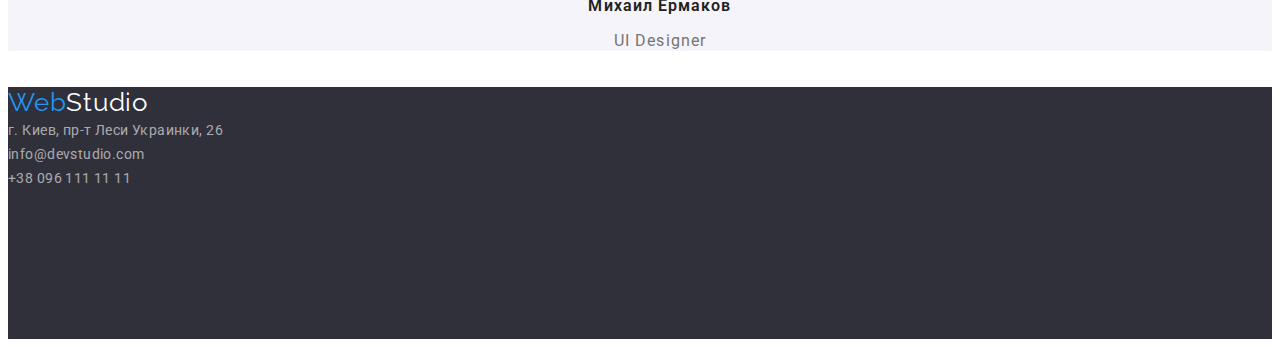
==== commit 3816574e: "last version" ====
--- a/index.html
+++ b/index.html
@@ -27,8 +27,10 @@
                 </li>
             </ul>
         </nav>
+        <div class="contacts">
             <a class="header-mail-link" href="mailto:info@devstudio.com">info@devstudio.com</a>
             <a class="header-tel-link" href="tel:+380961111111">+380961111111</a>
+        </div>    
     </header>
 
 
@@ -104,7 +106,7 @@
     <footer id="footer" class="footer"> 
         <a class="logo-link-2" href="./index.html"><span class="logo-2">Web</span>Studio</a>
     <address>
-     <a href="https://goo.gl/maps/Ce2jviXbWAB63QqT9" class="adress-map">г. Киев, пр-т Леси Украинки, 26</a><br>
+     <a href="https://goo.gl/maps/Ce2jviXbWAB63QqT9" class="down-contacts">г. Киев, пр-т Леси Украинки, 26</a><br>
      <a href="mailto:info@example.com" class="down-contacts">info@devstudio.com</a><br>
      <a href="tel:+380961111111" class="down-contacts">+38 096 111 11 11</a>
     </address>
--- a/css/styles.css
+++ b/css/styles.css
@@ -16,8 +16,7 @@
 }
 /*========header===========*/
 /*цвет лого*/
-.logo
-{
+.logo{
     font-family: "Raleway",sans-serif;
     font-style: normal;
     font-weight: 400;
@@ -33,7 +32,7 @@
     font-size: 26px;
     line-height: 1.192;
     letter-spacing: 0.03em;
-    color: #212121;
+    color: var(--text-color);
 }
 
 .navigation-list-link{
@@ -41,7 +40,7 @@
   font-size: 14px;
   line-height: 1.143;
   letter-spacing: 0.02em;
-  color: #212121;
+  color: var(--text-color);
 }
 
 .navigation-list-link:hover,
@@ -202,18 +201,16 @@
     line-height: 1.192;
     letter-spacing: 0.03em;
     color: #ffffff;}
-  }
-    
-    
-  .adress-map {
-font-weight: normal;
-font-size: 14px;
-line-height: 1.714;
-letter-spacing: 0.03em;
-color: #FFFFFF;
-  }
-
-  .adress-map:hover {
+     
+  .down-contacts {
+    font-weight: normal;
+    font-size: 14px;
+    line-height: 1.714;
+    letter-spacing: 0.03em;
+    color: #FFFFFF;
+  }
+
+  .down-contacts:hover {
     color: var(--hover-color);
   }
   .down-contacts {
@@ -227,7 +224,6 @@
   .down-contacts:hover {
     color: var(--hover-color);
   }
-}
 
 /*===========PORTFOLIO============*/
 /*---buttons такаие же как и встудии--*/
@@ -242,7 +238,6 @@
 font-weight: normal;
 font-size: 16px;
 line-height: 1.875;
-/* identical to box height, or 187% */
 letter-spacing: 0.03em;
 color: var(--p-color)
 }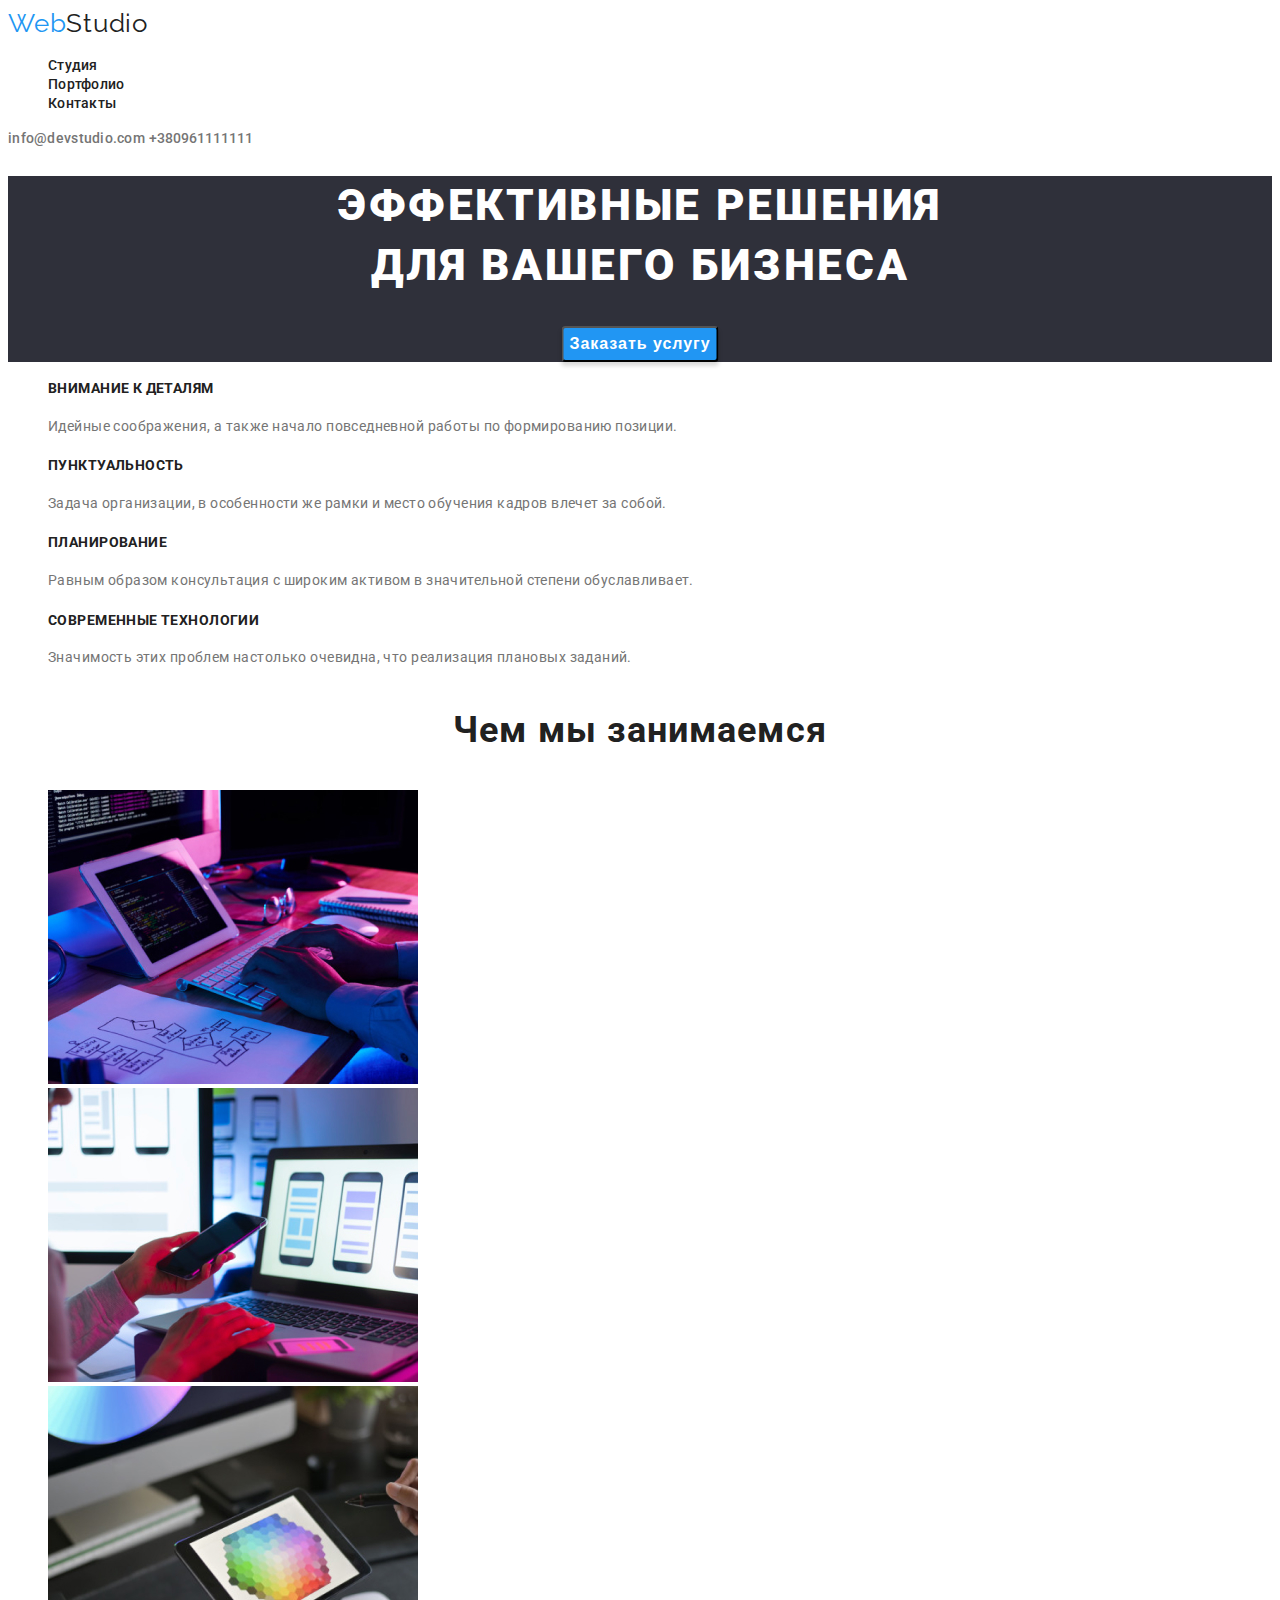
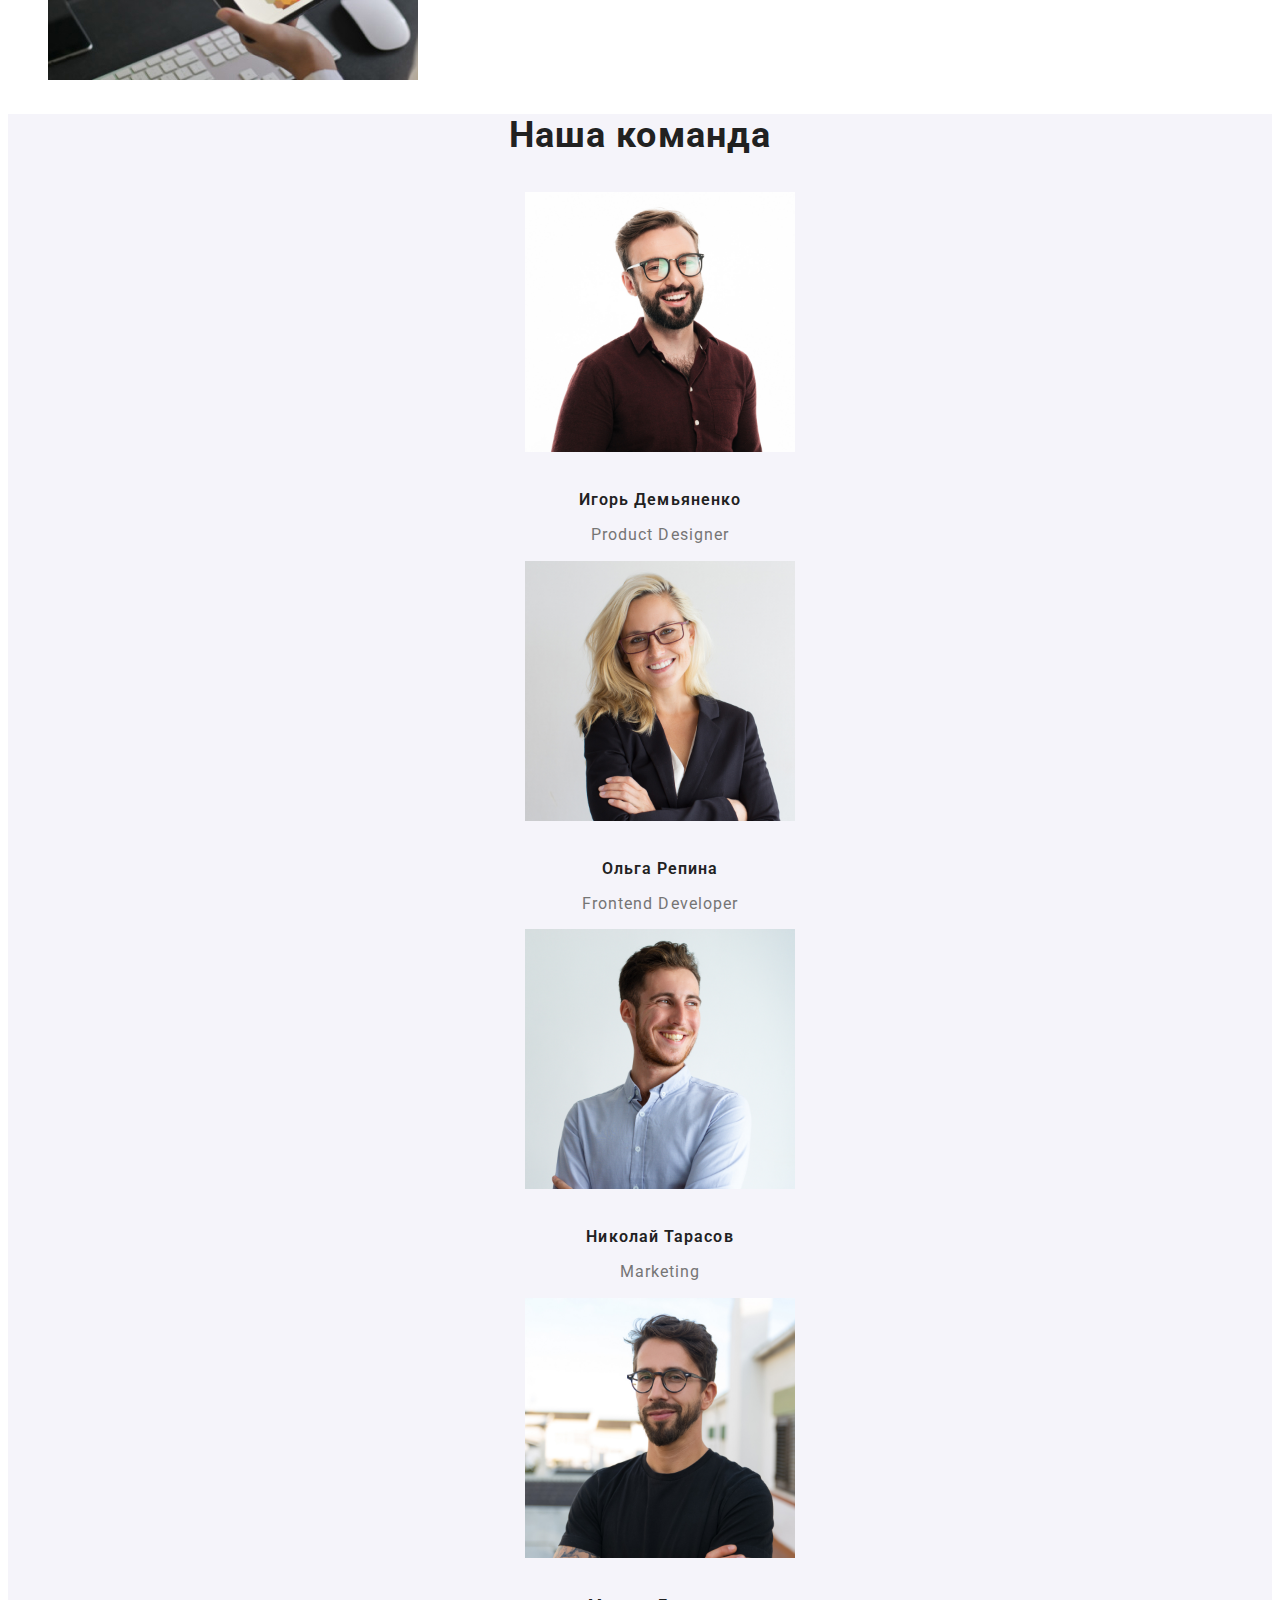
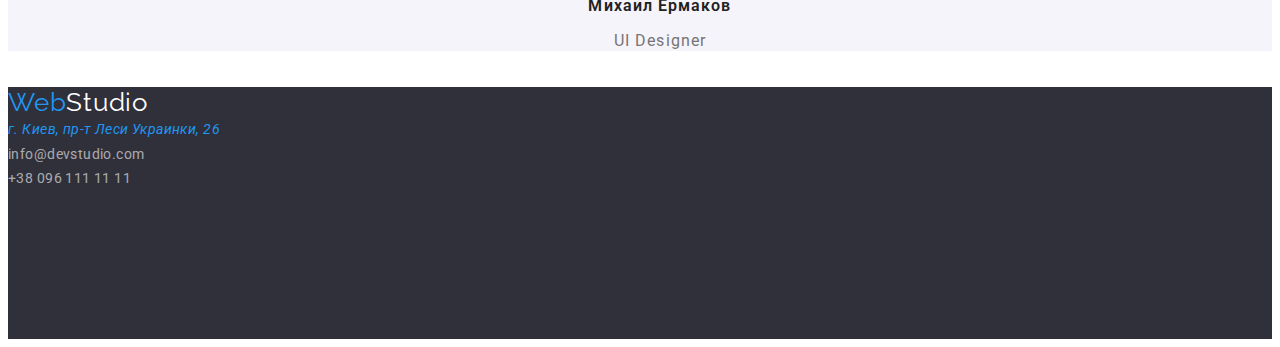
==== commit 52bd61db: "contacts" ====
--- a/index.html
+++ b/index.html
@@ -106,7 +106,7 @@
     <footer id="footer" class="footer"> 
         <a class="logo-link-2" href="./index.html"><span class="logo-2">Web</span>Studio</a>
     <address>
-     <a href="https://goo.gl/maps/Ce2jviXbWAB63QqT9" class="down-contacts">г. Киев, пр-т Леси Украинки, 26</a><br>
+     <a href="https://goo.gl/maps/Ce2jviXbWAB63QqT9" class="down-addres">г. Киев, пр-т Леси Украинки, 26</a><br>
      <a href="mailto:info@example.com" class="down-contacts">info@devstudio.com</a><br>
      <a href="tel:+380961111111" class="down-contacts">+38 096 111 11 11</a>
     </address>
--- a/css/styles.css
+++ b/css/styles.css
@@ -21,7 +21,7 @@
     font-style: normal;
     font-weight: 400;
     font-size: 26px;
-    line-height: 1,192;
+    line-height: 1.192;
     letter-spacing: 0.03em;
     color: #2196F3;
 }
@@ -190,7 +190,7 @@
     font-style: normal;
     font-weight: 400;
     font-size: 26px;
-    line-height: 1,192;
+    line-height: 1.192;
     letter-spacing: 0.03em;
     color: #2196F3;}
   .logo-link-2{
@@ -202,15 +202,14 @@
     letter-spacing: 0.03em;
     color: #ffffff;}
      
-  .down-contacts {
-    font-weight: normal;
+  .down-addres {
     font-size: 14px;
     line-height: 1.714;
     letter-spacing: 0.03em;
     color: #FFFFFF;
   }
 
-  .down-contacts:hover {
+  .down-addres {
     color: var(--hover-color);
   }
   .down-contacts {
